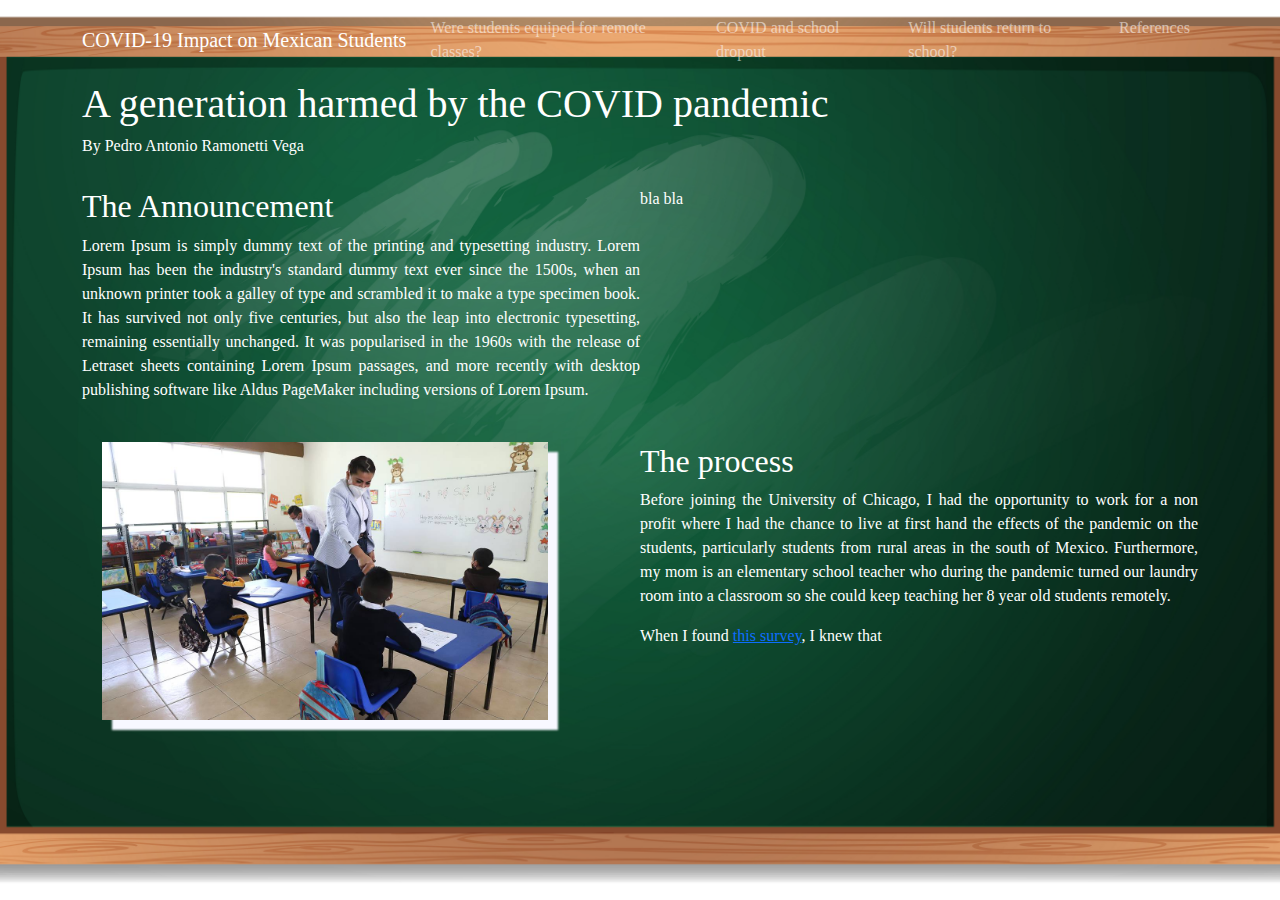
==== final_project/index.html @ 7892495d "Styles updated" ====
<!DOCTYPE html>
<html lang="en">
  <head>
    <meta charset="utf-8">
    <meta name="viewport" content="width=device-width, initial-scale=1, shrink-to-fit=no">
    <link rel="stylesheet" href="https://cdn.jsdelivr.net/npm/bootstrap@5.0.0-beta1/dist/css/bootstrap.min.css">
    <link rel="stylesheet" href="styles.css">
    <title>COVID19 and Mexican Education</title>
    <!--<link rel="stylesheet" href="styles.css"-->
  </head>

<body class="container">

  <nav class="navbar navbar-expand-sm navbar-dark bg-*">
    <a class="navbar-brand" href="index.html">COVID-19 Impact on Mexican Students</a>
    <button class="navbar-toggler" type="button" data-toggle="collapse" data-target="#navbarSupportedContent"> <span class="navbar-toggler-icon"></span> </button>
    <div class="collapse navbar-collapse" id="navbarSupportedContent">
      <ul class="navbar-nav mr-auto">
        <li class="nav-item"><a class="nav-link" href="chart3.html">Were students equiped for remote classes?</a></li>
        <li class="nav-item"><a class="nav-link" href="chart2.html">COVID and school dropout</a></li>
        <li class="nav-item"><a class="nav-link" href="chart1.html">Will students return to school?</a></li>
        <li class="nav-item"><a class="nav-link" href="references.html">References</a></li>
      </ul>
    </div>
  </nav>
  <h1>A generation harmed by the COVID pandemic</h1>
  <h6>By Pedro Antonio Ramonetti Vega</h6>
  <br>
  <div class="block">
    <article class="left">
      <h2>The Announcement</h2>
      <p>Lorem Ipsum is simply dummy text of the printing and typesetting industry. Lorem Ipsum has been the industry's standard dummy text ever since the 1500s, when an unknown printer took a galley of type and scrambled it to make a type specimen book. It has survived not only five centuries, but also the leap into electronic typesetting, remaining essentially unchanged. It was popularised in the 1960s with the release of Letraset sheets containing Lorem Ipsum passages, 
        and more recently with desktop publishing software like Aldus PageMaker including versions of Lorem Ipsum.</p>
    </article>
    <article class="right">
      bla bla
    </article>
  </div>
  <br>
  <div class="block">
    <article class="left">
      <img src="images/classroom_1.jfif">
    </article>
    <article class="right">
      <h2>The process</h2>
      <p>Before joining the University of Chicago, I had the opportunity to work for a non profit where I had the chance
        to live at first hand the effects of the pandemic on the students, particularly students from rural areas in the 
        south of Mexico. Furthermore, my mom is an elementary school teacher who during the pandemic turned our laundry
        room into a classroom so she could keep teaching her 8 year old students remotely.
      </p>
      <p>When I found <a href="https://www.inegi.org.mx/investigacion/ecovided/2020/#Microdatos">this survey</a>, I knew that</p>
    </article>
  </div>
</body>
</html>
---- final_project/styles.css ----
body {
    background: url("images/27610.jpg") no-repeat center center fixed; 
    background-size: cover;
    color: white;
    font-family: 'Brush Script MT', cursive;
    flex-wrap: wrap;
    margin: auto;
    justify-content: center;
}

.block {
    display: flex;
    text-align: justify;
    text-justify: inter-word;
}

.left {
    width: 50%;
}

.right {
    width: 50%;
}

img {
    width: 80%;
    margin-left: 20px;
    box-shadow: 10px 10px 2px ghostwhite;
}
---- final_project/styles.css ----
body {
    background: url("images/27610.jpg") no-repeat center center fixed; 
    background-size: cover;
    color: white;
    font-family: 'Brush Script MT', cursive;
    flex-wrap: wrap;
    margin: auto;
    justify-content: center;
}

.block {
    display: flex;
    text-align: justify;
    text-justify: inter-word;
}

.left {
    width: 50%;
}

.right {
    width: 50%;
}

img {
    width: 80%;
    margin-left: 20px;
    box-shadow: 10px 10px 2px ghostwhite;
}
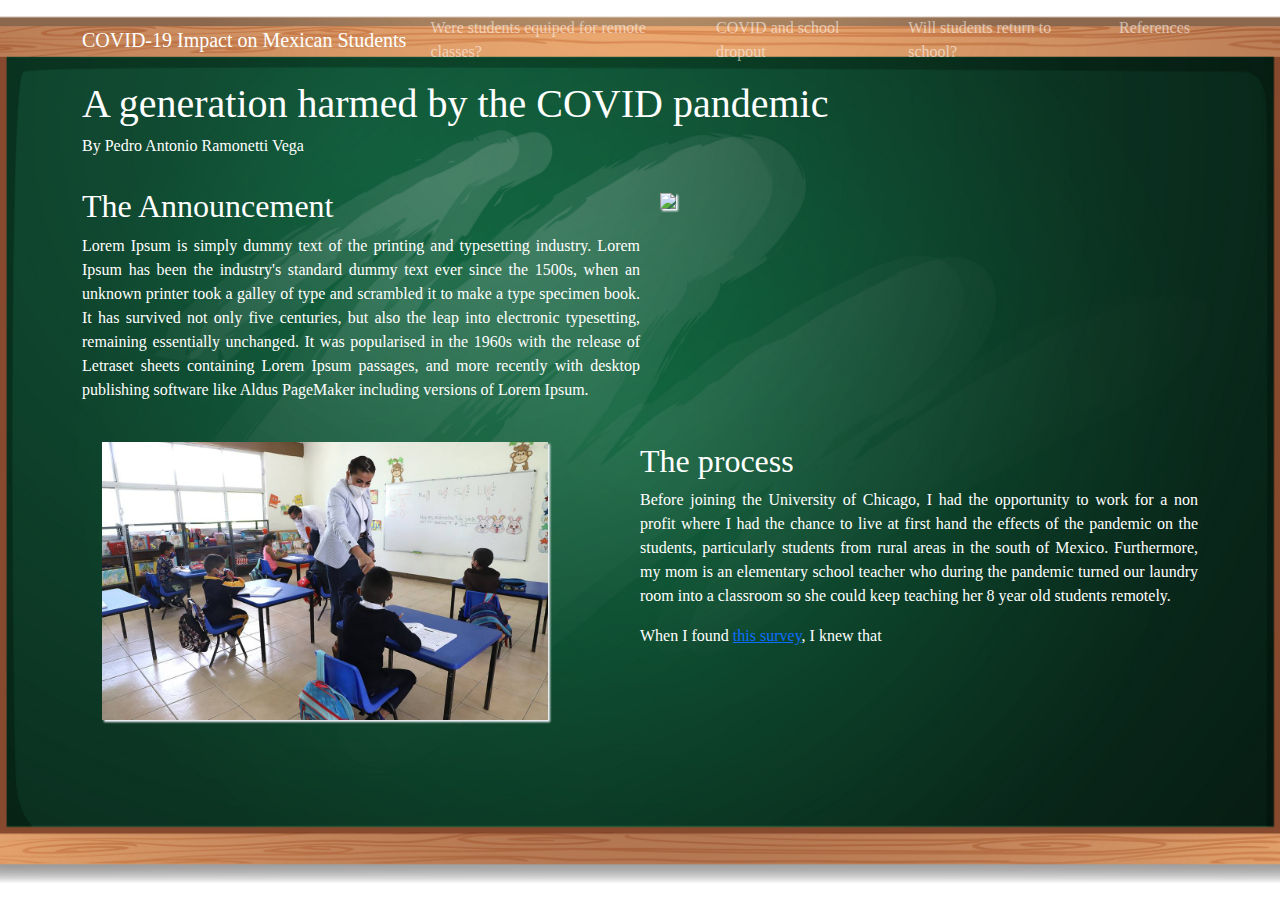
==== commit 3069f856: "Transition" ====
--- a/final_project/index.html
+++ b/final_project/index.html
@@ -33,7 +33,7 @@
         and more recently with desktop publishing software like Aldus PageMaker including versions of Lorem Ipsum.</p>
     </article>
     <article class="right">
-      bla bla
+      <img src="images/empty_classroom.jpg">
     </article>
   </div>
   <br>
--- a/final_project/styles.css
+++ b/final_project/styles.css
@@ -25,5 +25,5 @@
 img {
     width: 80%;
     margin-left: 20px;
-    box-shadow: 10px 10px 2px ghostwhite;
+    box-shadow: 2px 2px 2px ghostwhite;
 }--- a/final_project/styles.css
+++ b/final_project/styles.css
@@ -25,5 +25,5 @@
 img {
     width: 80%;
     margin-left: 20px;
-    box-shadow: 10px 10px 2px ghostwhite;
+    box-shadow: 2px 2px 2px ghostwhite;
 }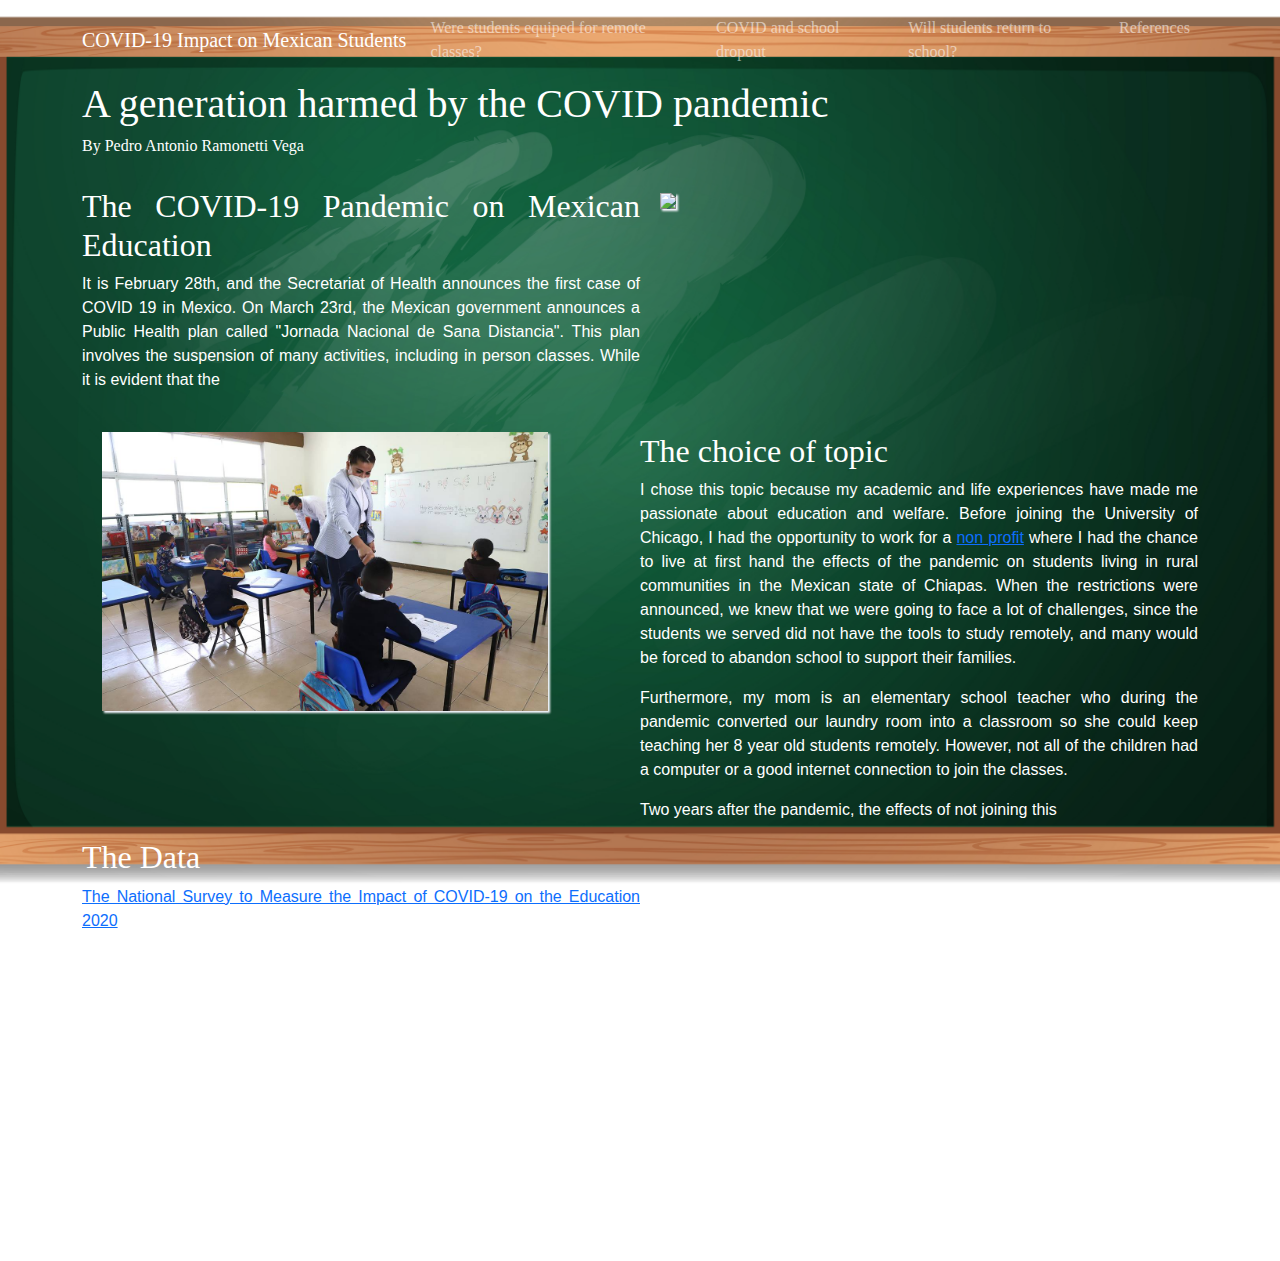
==== commit ba46aa6c: "Night commit" ====
--- a/final_project/index.html
+++ b/final_project/index.html
@@ -28,9 +28,13 @@
   <br>
   <div class="block">
     <article class="left">
-      <h2>The Announcement</h2>
-      <p>Lorem Ipsum is simply dummy text of the printing and typesetting industry. Lorem Ipsum has been the industry's standard dummy text ever since the 1500s, when an unknown printer took a galley of type and scrambled it to make a type specimen book. It has survived not only five centuries, but also the leap into electronic typesetting, remaining essentially unchanged. It was popularised in the 1960s with the release of Letraset sheets containing Lorem Ipsum passages, 
-        and more recently with desktop publishing software like Aldus PageMaker including versions of Lorem Ipsum.</p>
+      <h2>The COVID-19 Pandemic on Mexican Education</h2>
+      <p>It is February 28th, and the Secretariat of Health announces the first case of 
+        COVID 19 in Mexico. On March 23rd, the Mexican government announces a Public Health plan called "Jornada 
+      Nacional de Sana Distancia". This plan involves the suspension of many activities, including in person classes.
+    While it is evident that the </p>
+    
+
     </article>
     <article class="right">
       <img src="images/empty_classroom.jpg">
@@ -42,13 +46,36 @@
       <img src="images/classroom_1.jfif">
     </article>
     <article class="right">
-      <h2>The process</h2>
-      <p>Before joining the University of Chicago, I had the opportunity to work for a non profit where I had the chance
-        to live at first hand the effects of the pandemic on the students, particularly students from rural areas in the 
-        south of Mexico. Furthermore, my mom is an elementary school teacher who during the pandemic turned our laundry
-        room into a classroom so she could keep teaching her 8 year old students remotely.
+      <h2>The choice of topic</h2>
+      <p>I chose this topic because my academic and life experiences have made me passionate about education and welfare. 
+        Before joining the University of Chicago, I had the opportunity to work for a <a href="https://escalera.org/">non profit</a> 
+        where I had the chance to live at first hand the effects of the pandemic on students living in rural communities in the Mexican 
+        state of Chiapas. When the restrictions were announced, we knew that we were going to face a lot of challenges, since the students
+        we served did not have the tools to study remotely, and many would be forced to abandon school to support their families. 
       </p>
-      <p>When I found <a href="https://www.inegi.org.mx/investigacion/ecovided/2020/#Microdatos">this survey</a>, I knew that</p>
+      <p>Furthermore, my mom is an elementary school teacher who during the pandemic converted our laundry
+        room into a classroom so she could keep teaching her 8 year old students remotely. However, not all of the children
+        had a computer or a good internet connection to join the classes. 
+      </p>
+      <p>Two years after the pandemic, the effects of not joining this</p>
+    </article>
+  </div>
+  <div class="block">
+    <article class="left">
+      <h2>The Data</h2>
+      <p><a href="https://www.inegi.org.mx/investigacion/ecovided/2020/#Documentacion">The National Survey to Measure the Impact of COVID-19 on the Education 2020</a> was collected by the 
+        National Institute of Statistics and Geography (INEGI) between 2020 and 2021, covering data for students at 
+        all levels, in the ages between 3 and 9. 
+      </p>
+      <p>When I found this survey, I immediately raised several questions in my head: How many students 
+        left the school due to the pandemic? Was the impact of the pandemic equal between men and women? 
+        Were all the states equally affected?
+    </p>
+    <p>The National Survey to Measure the Impact of COVID-19 on the Education 2020 was collected by the 
+      National Institute of Statistics and Geography (INEGI) between 2020 and 2021, covering data for students at 
+      all levels, in the ages between 3 and 9. 
+    </p>
+    <p>The main challenges behind this data, was the </p>
     </article>
   </div>
 </body>
--- a/final_project/styles.css
+++ b/final_project/styles.css
@@ -6,6 +6,10 @@
     flex-wrap: wrap;
     margin: auto;
     justify-content: center;
+}
+
+p {
+    font-family: 'Trebuchet MS', 'Lucida Sans Unicode', 'Lucida Grande', 'Lucida Sans', Arial, sans-serif;
 }
 
 .block {
@@ -26,4 +30,14 @@
     width: 80%;
     margin-left: 20px;
     box-shadow: 2px 2px 2px ghostwhite;
+}
+
+.svg-tooltip {
+    background-color: forestgreen;
+    border:2px solid gray;
+}
+
+svg {
+    display: block;
+    margin: auto;
 }--- a/final_project/styles.css
+++ b/final_project/styles.css
@@ -6,6 +6,10 @@
     flex-wrap: wrap;
     margin: auto;
     justify-content: center;
+}
+
+p {
+    font-family: 'Trebuchet MS', 'Lucida Sans Unicode', 'Lucida Grande', 'Lucida Sans', Arial, sans-serif;
 }
 
 .block {
@@ -26,4 +30,14 @@
     width: 80%;
     margin-left: 20px;
     box-shadow: 2px 2px 2px ghostwhite;
+}
+
+.svg-tooltip {
+    background-color: forestgreen;
+    border:2px solid gray;
+}
+
+svg {
+    display: block;
+    margin: auto;
 }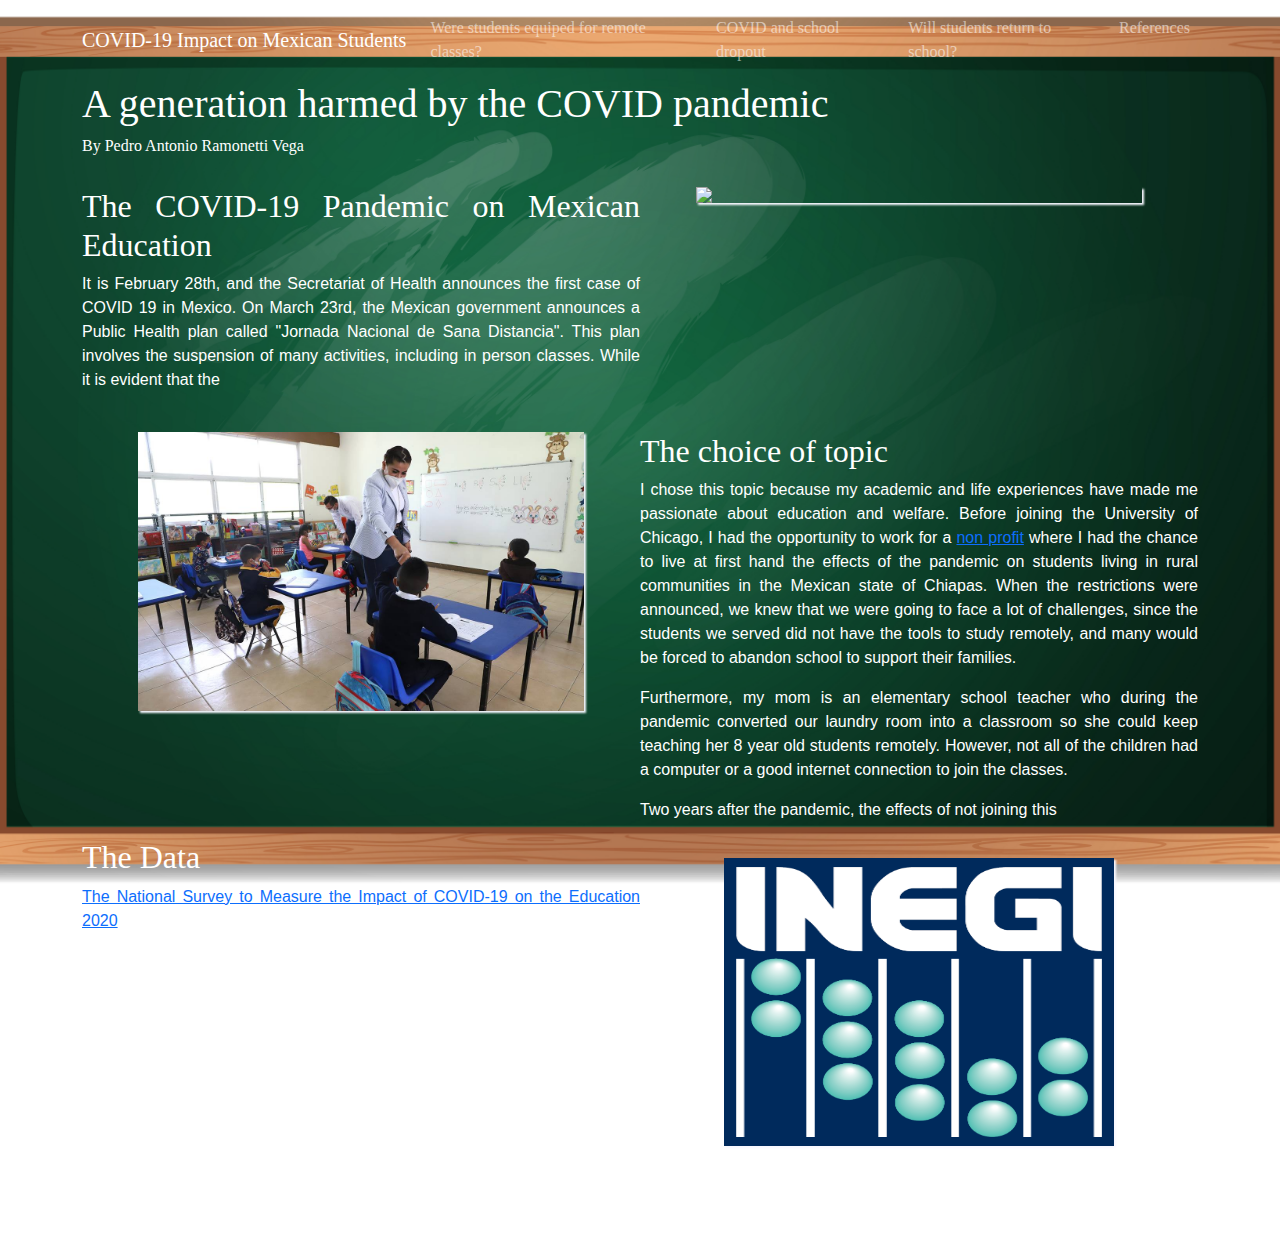
==== commit 905b03f7: "New commit" ====
--- a/final_project/index.html
+++ b/final_project/index.html
@@ -71,11 +71,13 @@
         left the school due to the pandemic? Was the impact of the pandemic equal between men and women? 
         Were all the states equally affected?
     </p>
-    <p>The National Survey to Measure the Impact of COVID-19 on the Education 2020 was collected by the 
-      National Institute of Statistics and Geography (INEGI) between 2020 and 2021, covering data for students at 
-      all levels, in the ages between 3 and 9. 
+    <p>The main challenges behind this data, was the searching for a story inside of the data. When I first looked at the survey
+      and the data, it was hard to identify how the structure of the survey would help to find some interesting insights and make 
+      the comparisons that I wanted to make.
     </p>
-    <p>The main challenges behind this data, was the </p>
+    </article>
+    <article class="right">
+      <img id="inegi" src="images/inegi.png">
     </article>
   </div>
 </body>
--- a/final_project/styles.css
+++ b/final_project/styles.css
@@ -28,8 +28,9 @@
 
 img {
     width: 80%;
-    margin-left: 20px;
     box-shadow: 2px 2px 2px ghostwhite;
+    display: block;
+    margin: auto;
 }
 
 .svg-tooltip {
@@ -40,4 +41,11 @@
 svg {
     display: block;
     margin: auto;
+}
+
+#inegi {
+    background: transparent;
+    max-height: 70%;
+    max-width: 70%;
+    margin-top: 20px;
 }--- a/final_project/styles.css
+++ b/final_project/styles.css
@@ -28,8 +28,9 @@
 
 img {
     width: 80%;
-    margin-left: 20px;
     box-shadow: 2px 2px 2px ghostwhite;
+    display: block;
+    margin: auto;
 }
 
 .svg-tooltip {
@@ -40,4 +41,11 @@
 svg {
     display: block;
     margin: auto;
+}
+
+#inegi {
+    background: transparent;
+    max-height: 70%;
+    max-width: 70%;
+    margin-top: 20px;
 }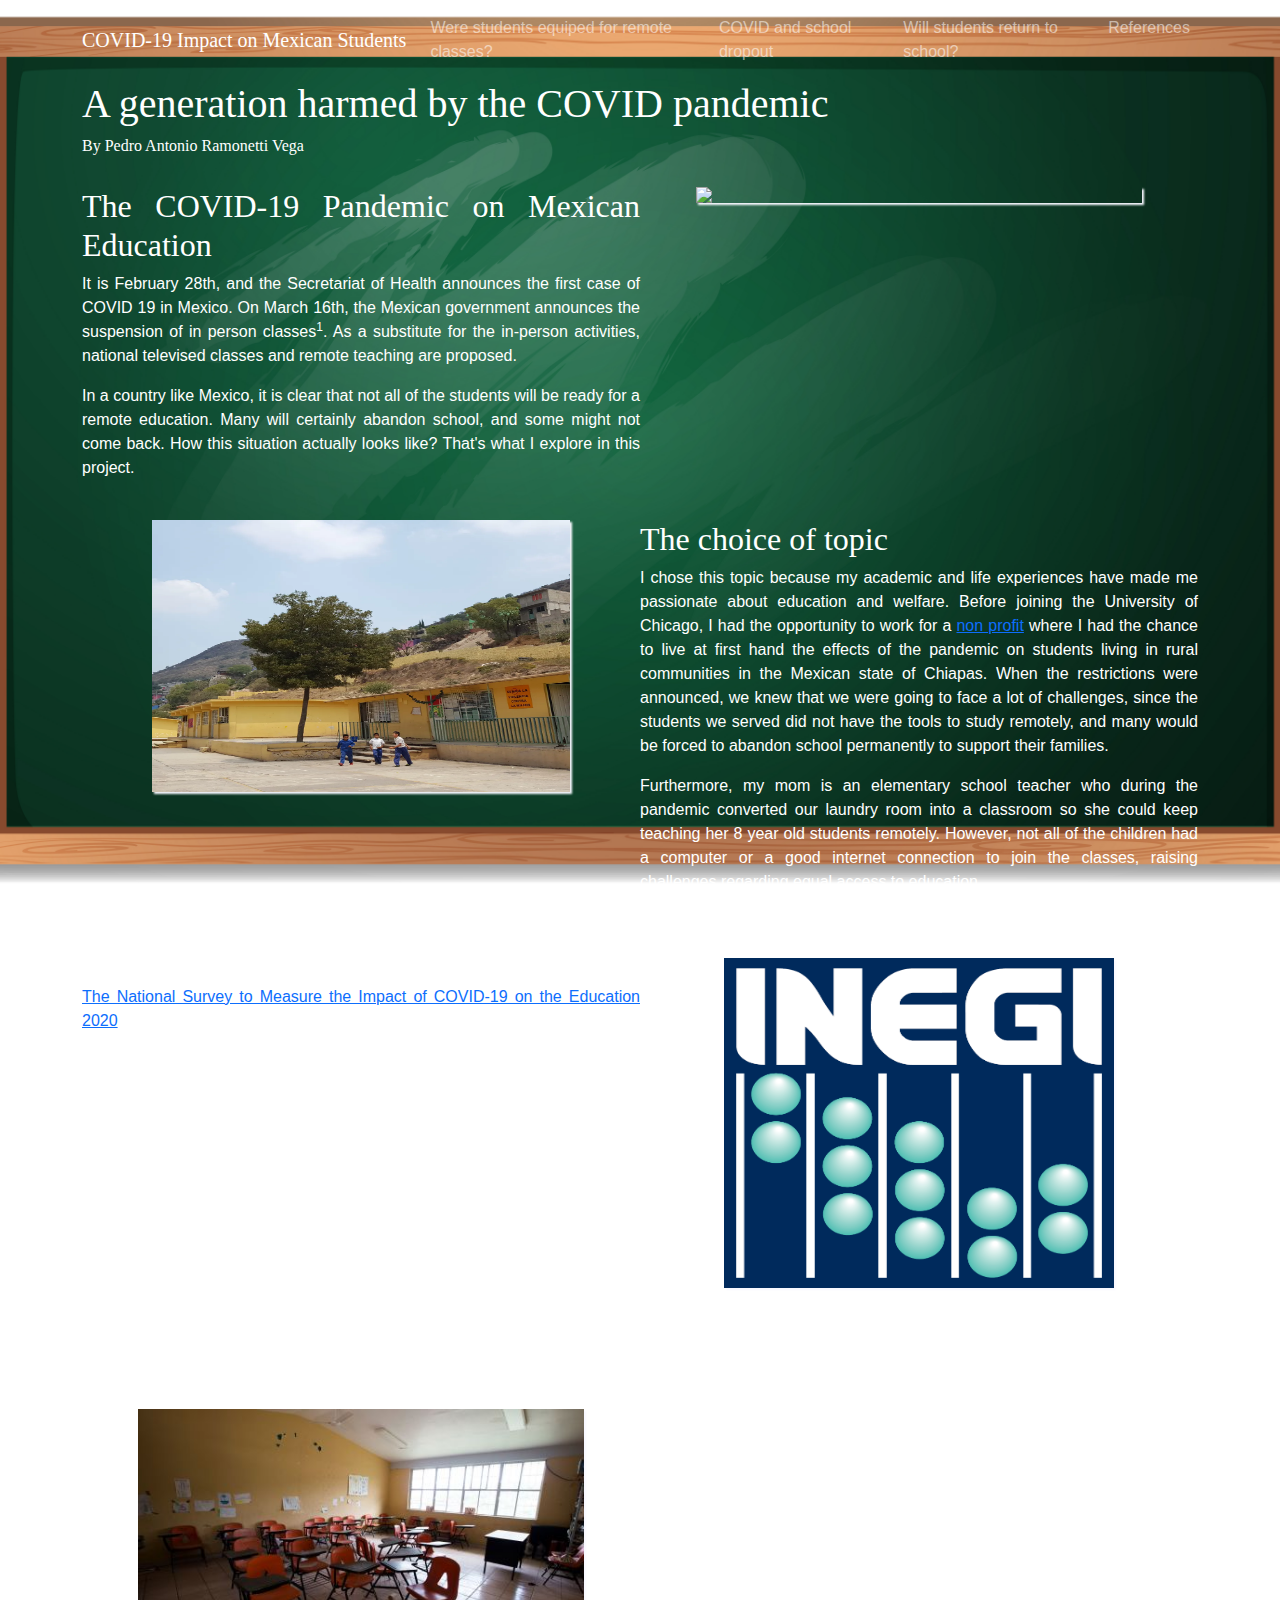
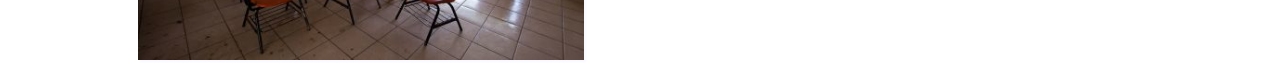
==== commit 11d70e48: "Adding more text to project" ====
--- a/final_project/index.html
+++ b/final_project/index.html
@@ -30,11 +30,12 @@
     <article class="left">
       <h2>The COVID-19 Pandemic on Mexican Education</h2>
       <p>It is February 28th, and the Secretariat of Health announces the first case of 
-        COVID 19 in Mexico. On March 23rd, the Mexican government announces a Public Health plan called "Jornada 
-      Nacional de Sana Distancia". This plan involves the suspension of many activities, including in person classes.
-    While it is evident that the </p>
-    
-
+        COVID 19 in Mexico. On March 16th, the Mexican government announces the suspension 
+        of in person classes<sup>1</sup>. As a substitute for the in-person activities, national televised classes
+      and remote teaching are proposed.</p>
+      <p>In a country like Mexico, it is clear that not all of the students will be ready for a remote education. Many will 
+    certainly abandon school, and some might not come back. How this situation actually looks like? That's what I explore
+  in this project.</p>
     </article>
     <article class="right">
       <img src="images/empty_classroom.jpg">
@@ -43,7 +44,7 @@
   <br>
   <div class="block">
     <article class="left">
-      <img src="images/classroom_1.jfif">
+      <img id="rural" src="images/rural_school.webp">
     </article>
     <article class="right">
       <h2>The choice of topic</h2>
@@ -51,13 +52,12 @@
         Before joining the University of Chicago, I had the opportunity to work for a <a href="https://escalera.org/">non profit</a> 
         where I had the chance to live at first hand the effects of the pandemic on students living in rural communities in the Mexican 
         state of Chiapas. When the restrictions were announced, we knew that we were going to face a lot of challenges, since the students
-        we served did not have the tools to study remotely, and many would be forced to abandon school to support their families. 
+        we served did not have the tools to study remotely, and many would be forced to abandon school permanently to support their families. 
       </p>
       <p>Furthermore, my mom is an elementary school teacher who during the pandemic converted our laundry
         room into a classroom so she could keep teaching her 8 year old students remotely. However, not all of the children
-        had a computer or a good internet connection to join the classes. 
+        had a computer or a good internet connection to join the classes, raising challenges regarding equal access to education 
       </p>
-      <p>Two years after the pandemic, the effects of not joining this</p>
     </article>
   </div>
   <div class="block">
@@ -65,20 +65,40 @@
       <h2>The Data</h2>
       <p><a href="https://www.inegi.org.mx/investigacion/ecovided/2020/#Documentacion">The National Survey to Measure the Impact of COVID-19 on the Education 2020</a> was collected by the 
         National Institute of Statistics and Geography (INEGI) between 2020 and 2021, covering data for students at 
-        all levels, in the ages between 3 and 9. 
+        all levels, in the ages between 3 and 29. 
       </p>
       <p>When I found this survey, I immediately raised several questions in my head: How many students 
         left the school due to the pandemic? Was the impact of the pandemic equal between men and women? 
         Were all the states equally affected?
     </p>
     <p>The main challenges behind this data, was the searching for a story inside of the data. When I first looked at the survey
-      and the data, it was hard to identify how the structure of the survey would help to find some interesting insights and make 
+      and the data, it was hard to identify how the structure of the survey would help me to find some interesting insights and make 
       the comparisons that I wanted to make.
+    </p>
+    <p>
+      In terms of coding, there were also some challenges and bugs along the way, especially with the map chart. However, those are
+      the type of challenges that help someone actually learn.
     </p>
     </article>
     <article class="right">
       <img id="inegi" src="images/inegi.png">
     </article>
   </div>
+  <div class="block">
+    <article class="left">
+      <img src="images/empty_2.jpg">
+    </article>
+    <article class="right">
+      <h2>The Result</h2>
+      <p>I have chosen graphics that communicate the questions that I raised when I started this project. One 
+        of the huge advantages of the data, is that it was conducted using a representative sample, and providing
+        weights for each answer, so I can be sure that the graphs are a truthful representation of the effects of 
+        the pandemic. 
+      </p>
+      <p>My intention is to share my concerns the status of Mexican students with the people who look at this project. 
+        All comments, critiques and suggestions are more than welcomed.
+      </p>
+    </article>
+  </div>
 </body>
 </html>--- a/final_project/styles.css
+++ b/final_project/styles.css
@@ -43,9 +43,18 @@
     margin: auto;
 }
 
+#rural {
+    max-height: 65%;
+    max-width: 75%;
+}
+
 #inegi {
     background: transparent;
     max-height: 70%;
     max-width: 70%;
     margin-top: 20px;
+}
+
+li {
+    font-family: 'Trebuchet MS', 'Lucida Sans Unicode', 'Lucida Grande', 'Lucida Sans', Arial, sans-serif;
 }--- a/final_project/styles.css
+++ b/final_project/styles.css
@@ -43,9 +43,18 @@
     margin: auto;
 }
 
+#rural {
+    max-height: 65%;
+    max-width: 75%;
+}
+
 #inegi {
     background: transparent;
     max-height: 70%;
     max-width: 70%;
     margin-top: 20px;
+}
+
+li {
+    font-family: 'Trebuchet MS', 'Lucida Sans Unicode', 'Lucida Grande', 'Lucida Sans', Arial, sans-serif;
 }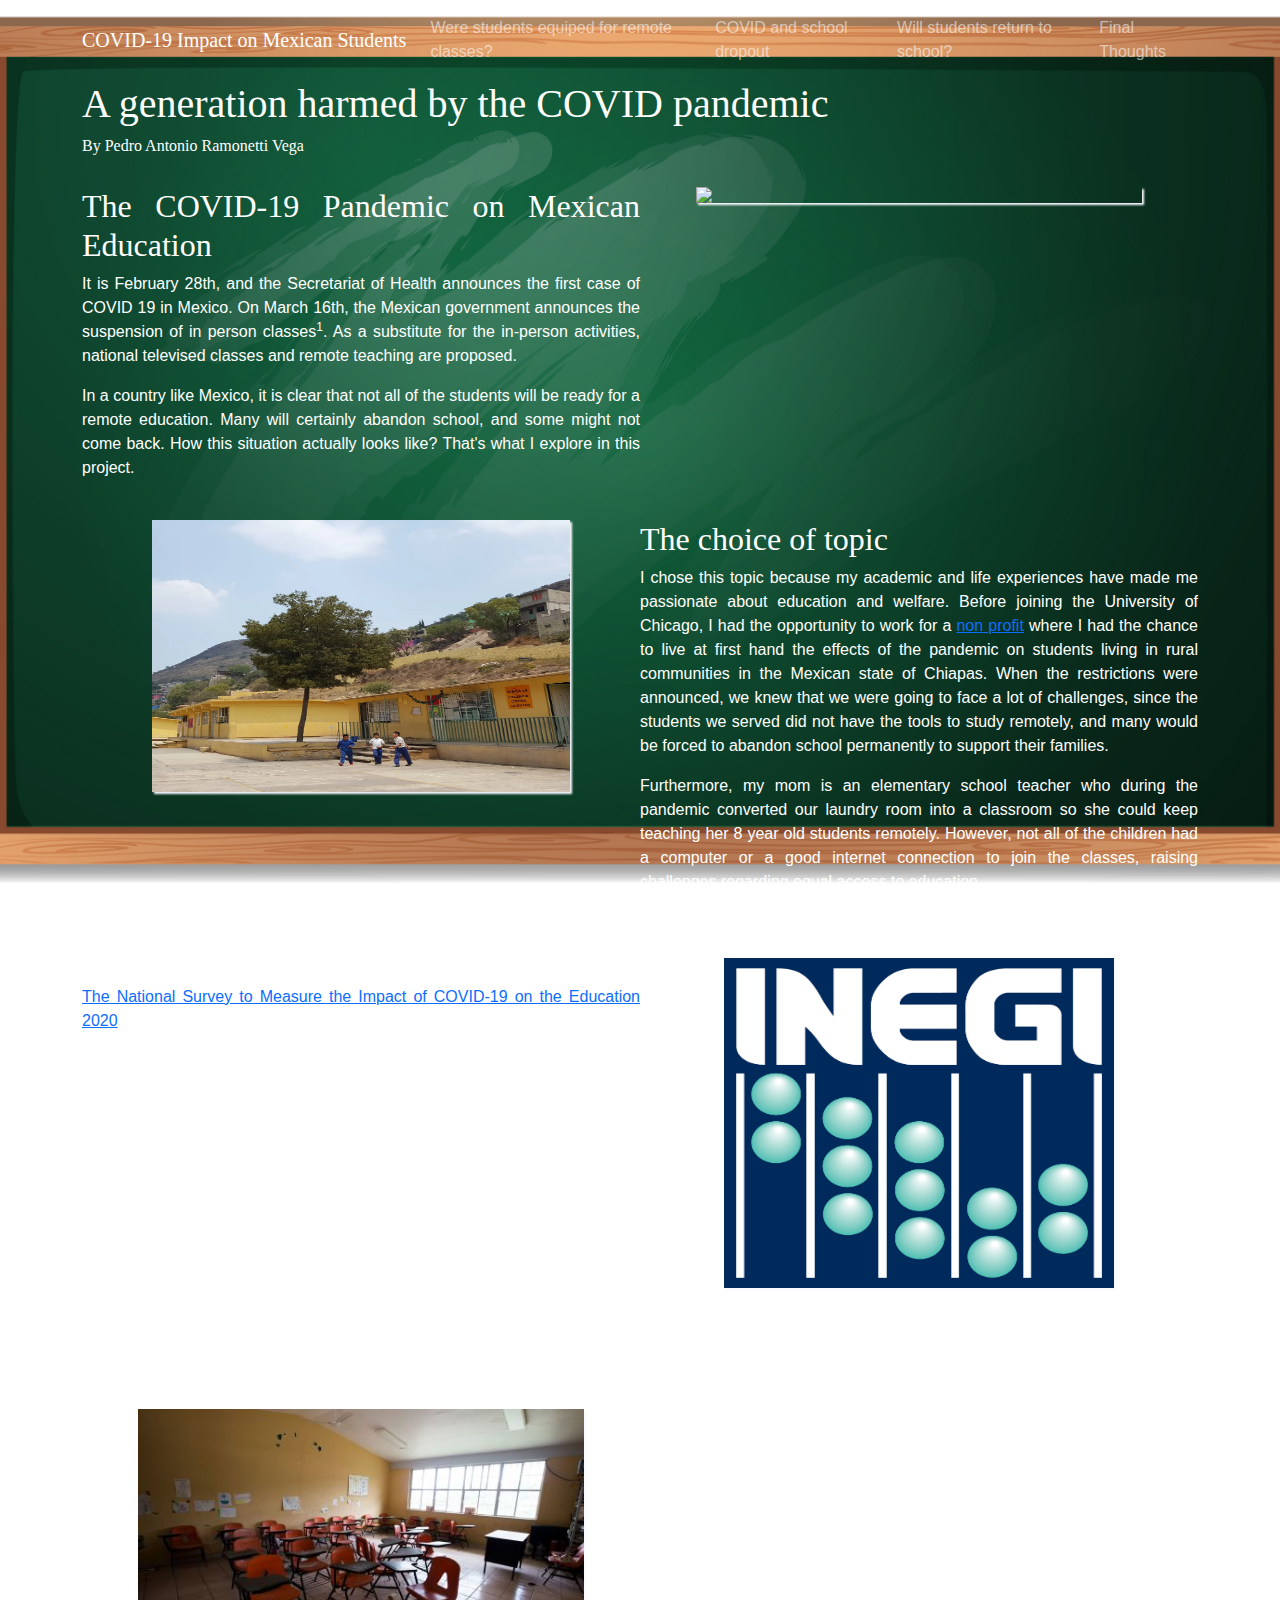
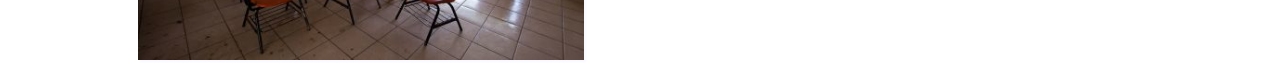
==== commit 19f0c5a4: "Changing menu" ====
--- a/final_project/index.html
+++ b/final_project/index.html
@@ -19,7 +19,7 @@
         <li class="nav-item"><a class="nav-link" href="chart3.html">Were students equiped for remote classes?</a></li>
         <li class="nav-item"><a class="nav-link" href="chart2.html">COVID and school dropout</a></li>
         <li class="nav-item"><a class="nav-link" href="chart1.html">Will students return to school?</a></li>
-        <li class="nav-item"><a class="nav-link" href="references.html">References</a></li>
+        <li class="nav-item"><a class="nav-link" href="references.html">Final Thoughts</a></li>
       </ul>
     </div>
   </nav>
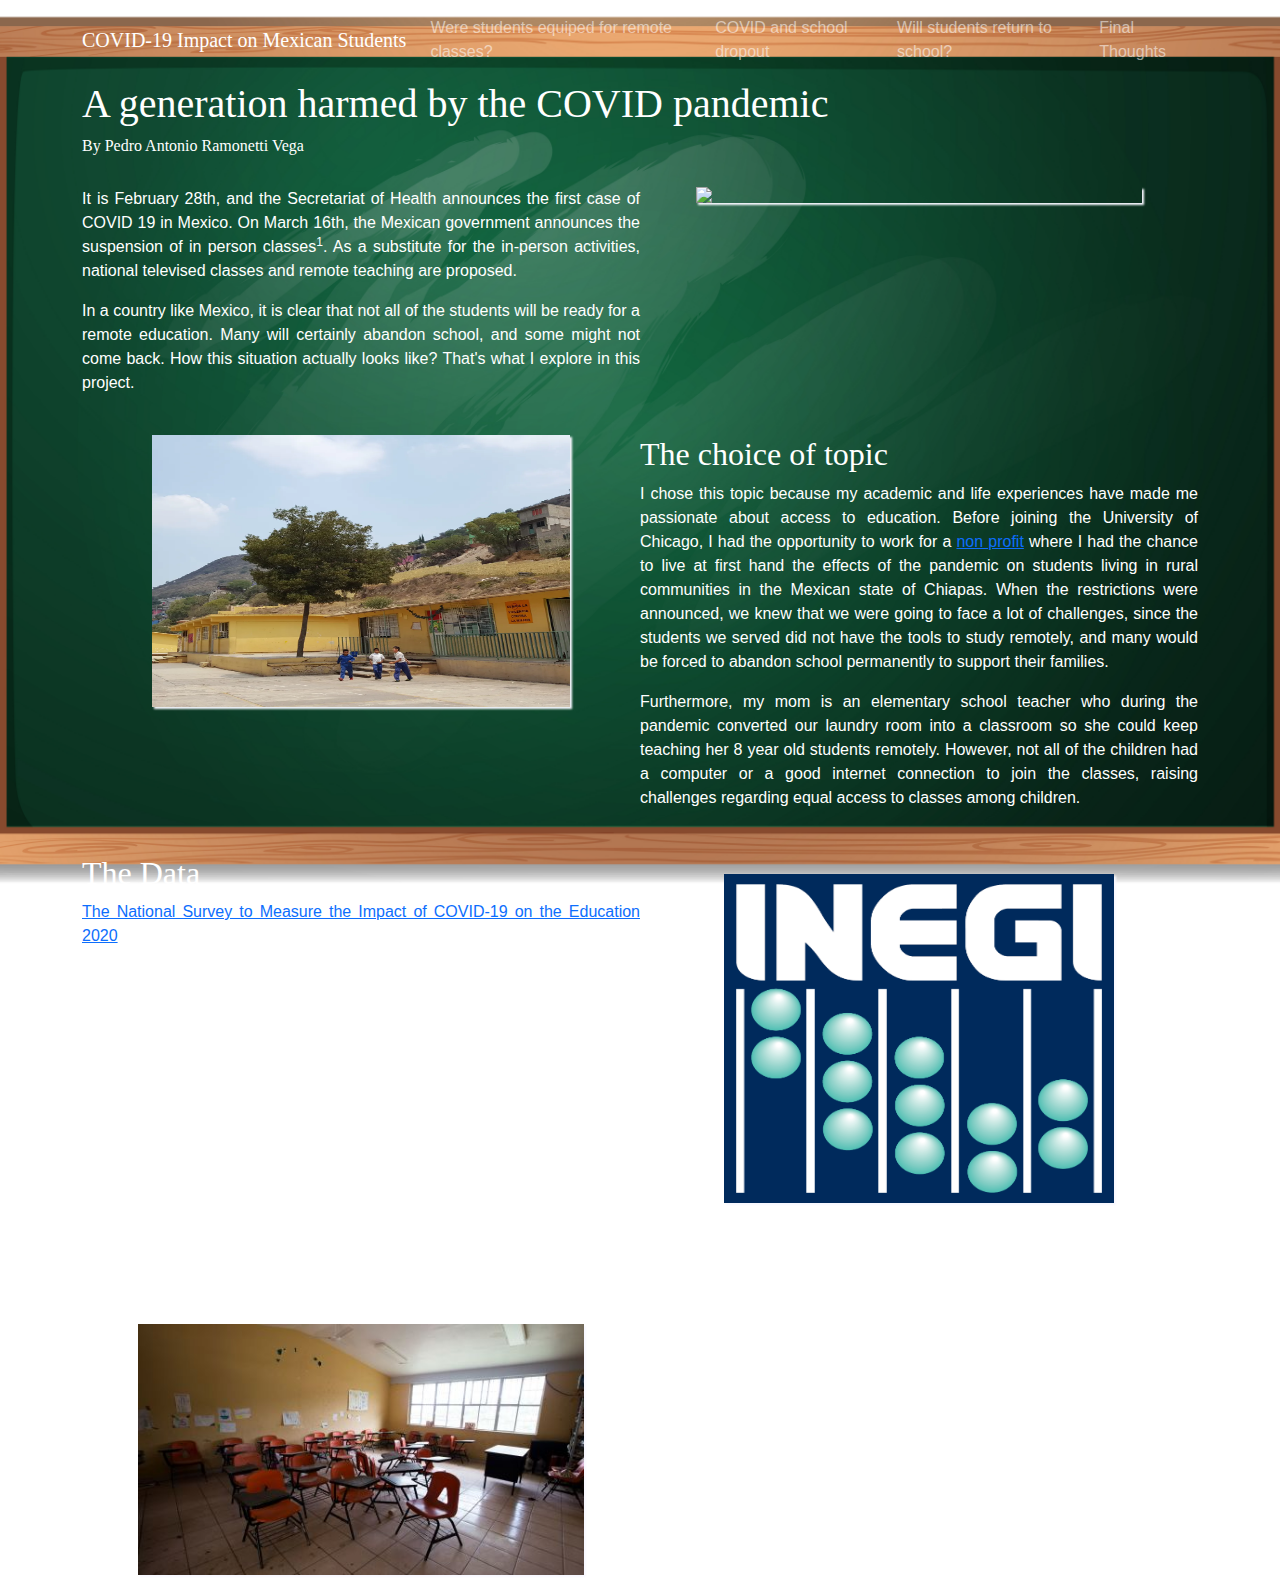
==== commit 88dd11fd: "Index edited" ====
--- a/final_project/index.html
+++ b/final_project/index.html
@@ -28,7 +28,6 @@
   <br>
   <div class="block">
     <article class="left">
-      <h2>The COVID-19 Pandemic on Mexican Education</h2>
       <p>It is February 28th, and the Secretariat of Health announces the first case of 
         COVID 19 in Mexico. On March 16th, the Mexican government announces the suspension 
         of in person classes<sup>1</sup>. As a substitute for the in-person activities, national televised classes
@@ -48,15 +47,16 @@
     </article>
     <article class="right">
       <h2>The choice of topic</h2>
-      <p>I chose this topic because my academic and life experiences have made me passionate about education and welfare. 
+      <p>I chose this topic because my academic and life experiences have made me passionate about access to education. 
         Before joining the University of Chicago, I had the opportunity to work for a <a href="https://escalera.org/">non profit</a> 
         where I had the chance to live at first hand the effects of the pandemic on students living in rural communities in the Mexican 
         state of Chiapas. When the restrictions were announced, we knew that we were going to face a lot of challenges, since the students
         we served did not have the tools to study remotely, and many would be forced to abandon school permanently to support their families. 
       </p>
       <p>Furthermore, my mom is an elementary school teacher who during the pandemic converted our laundry
-        room into a classroom so she could keep teaching her 8 year old students remotely. However, not all of the children
-        had a computer or a good internet connection to join the classes, raising challenges regarding equal access to education 
+        room into a classroom so she could keep teaching her 8 year old students remotely. However, not 
+        all of the children had a computer or a good internet connection to join the classes, raising challenges 
+        regarding equal access to classes among children. 
       </p>
     </article>
   </div>
--- a/final_project/styles.css
+++ b/final_project/styles.css
@@ -57,4 +57,8 @@
 
 li {
     font-family: 'Trebuchet MS', 'Lucida Sans Unicode', 'Lucida Grande', 'Lucida Sans', Arial, sans-serif;
+}
+
+#chart2_2 svg {
+    max-width: 750px;
 }--- a/final_project/styles.css
+++ b/final_project/styles.css
@@ -57,4 +57,8 @@
 
 li {
     font-family: 'Trebuchet MS', 'Lucida Sans Unicode', 'Lucida Grande', 'Lucida Sans', Arial, sans-serif;
+}
+
+#chart2_2 svg {
+    max-width: 750px;
 }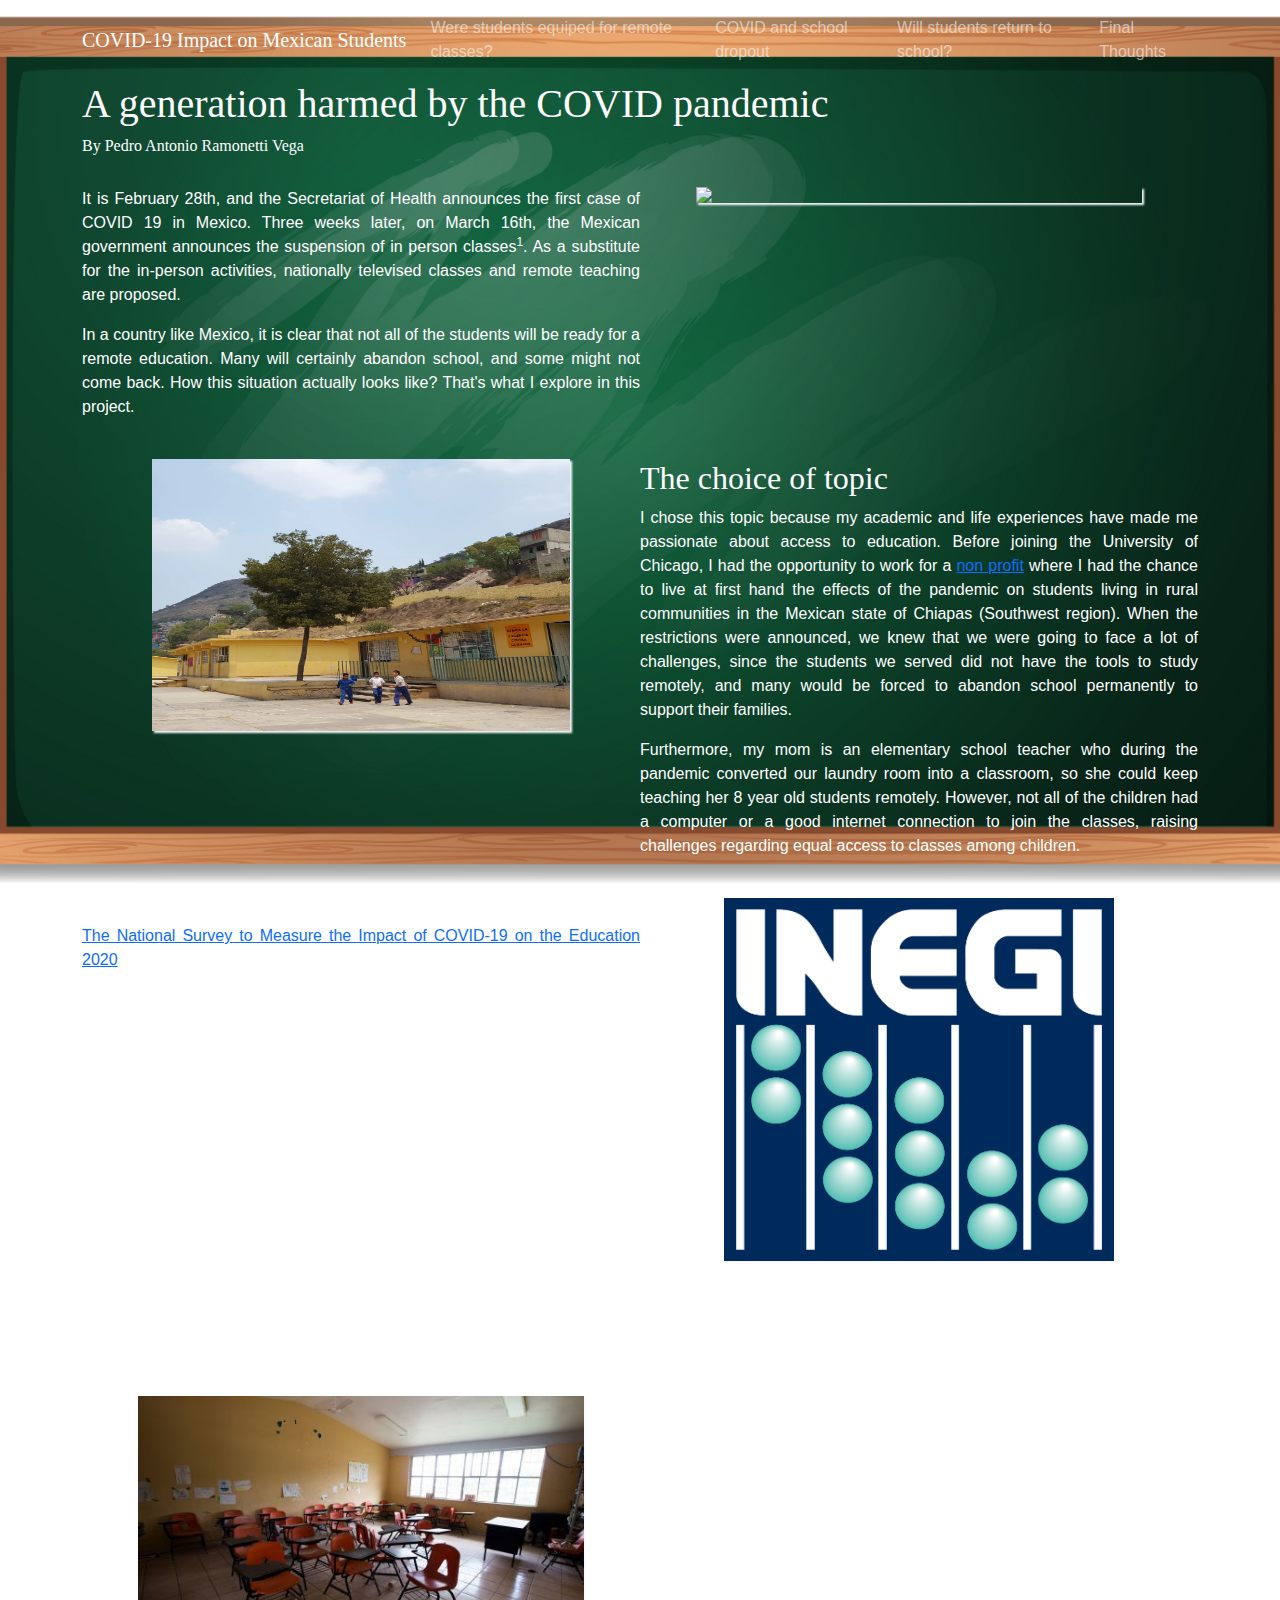
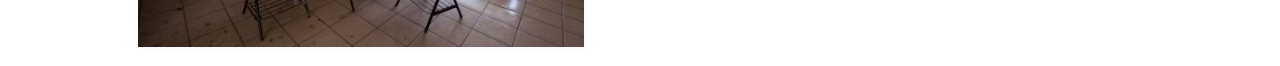
==== commit cd6bf3c7: "Almost final commit" ====
--- a/final_project/index.html
+++ b/final_project/index.html
@@ -29,8 +29,8 @@
   <div class="block">
     <article class="left">
       <p>It is February 28th, and the Secretariat of Health announces the first case of 
-        COVID 19 in Mexico. On March 16th, the Mexican government announces the suspension 
-        of in person classes<sup>1</sup>. As a substitute for the in-person activities, national televised classes
+        COVID 19 in Mexico. Three weeks later, on March 16th, the Mexican government announces the suspension 
+        of in person classes<sup>1</sup>. As a substitute for the in-person activities, nationally televised classes
       and remote teaching are proposed.</p>
       <p>In a country like Mexico, it is clear that not all of the students will be ready for a remote education. Many will 
     certainly abandon school, and some might not come back. How this situation actually looks like? That's what I explore
@@ -50,11 +50,11 @@
       <p>I chose this topic because my academic and life experiences have made me passionate about access to education. 
         Before joining the University of Chicago, I had the opportunity to work for a <a href="https://escalera.org/">non profit</a> 
         where I had the chance to live at first hand the effects of the pandemic on students living in rural communities in the Mexican 
-        state of Chiapas. When the restrictions were announced, we knew that we were going to face a lot of challenges, since the students
+        state of Chiapas (Southwest region). When the restrictions were announced, we knew that we were going to face a lot of challenges, since the students
         we served did not have the tools to study remotely, and many would be forced to abandon school permanently to support their families. 
       </p>
       <p>Furthermore, my mom is an elementary school teacher who during the pandemic converted our laundry
-        room into a classroom so she could keep teaching her 8 year old students remotely. However, not 
+        room into a classroom, so she could keep teaching her 8 year old students remotely. However, not 
         all of the children had a computer or a good internet connection to join the classes, raising challenges 
         regarding equal access to classes among children. 
       </p>
@@ -71,13 +71,14 @@
         left the school due to the pandemic? Was the impact of the pandemic equal between men and women? 
         Were all the states equally affected?
     </p>
-    <p>The main challenges behind this data, was the searching for a story inside of the data. When I first looked at the survey
+    <p>Among the main challenges behind this data, was the searching for a story inside of the data. When I first looked at the survey
       and the data, it was hard to identify how the structure of the survey would help me to find some interesting insights and make 
-      the comparisons that I wanted to make.
+      the comparisons that I wanted to make. However, I feel that at the end I was able to find something that might be of
+      the interest of the readers.
     </p>
     <p>
       In terms of coding, there were also some challenges and bugs along the way, especially with the map chart. However, those are
-      the type of challenges that help someone actually learn.
+      the type of challenges that help someone to actually learn.
     </p>
     </article>
     <article class="right">
@@ -95,7 +96,7 @@
         weights for each answer, so I can be sure that the graphs are a truthful representation of the effects of 
         the pandemic. 
       </p>
-      <p>My intention is to share my concerns the status of Mexican students with the people who look at this project. 
+      <p>My goal is to share my concerns the status of Mexican students with the people who look at this project. 
         All comments, critiques and suggestions are more than welcomed.
       </p>
     </article>
--- a/final_project/styles.css
+++ b/final_project/styles.css
@@ -10,6 +10,8 @@
 
 p {
     font-family: 'Trebuchet MS', 'Lucida Sans Unicode', 'Lucida Grande', 'Lucida Sans', Arial, sans-serif;
+    text-align: justify;
+    text-justify: inter-word;
 }
 
 .block {
--- a/final_project/styles.css
+++ b/final_project/styles.css
@@ -10,6 +10,8 @@
 
 p {
     font-family: 'Trebuchet MS', 'Lucida Sans Unicode', 'Lucida Grande', 'Lucida Sans', Arial, sans-serif;
+    text-align: justify;
+    text-justify: inter-word;
 }
 
 .block {
